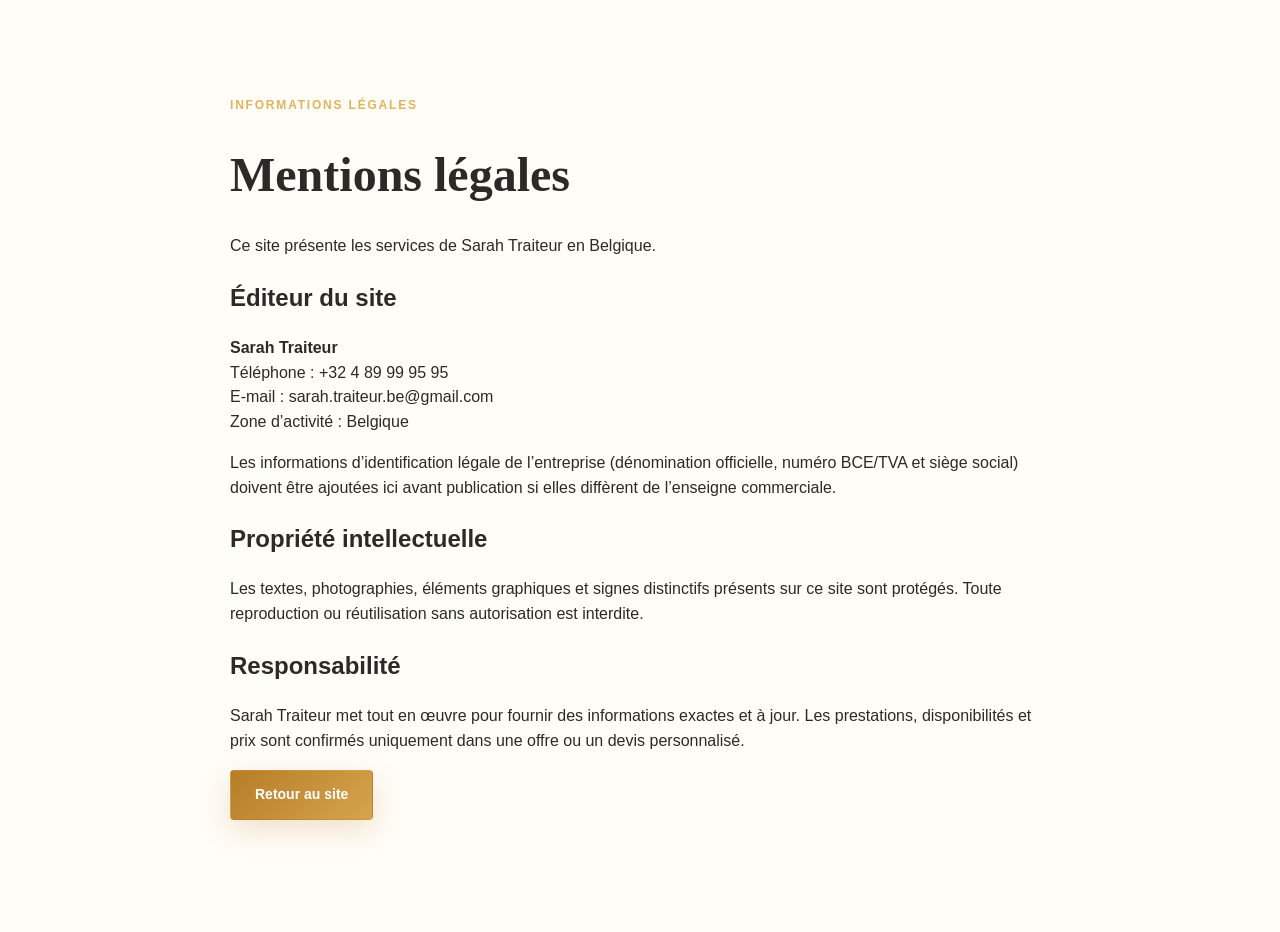
==== mentions-legales.html @ 2513f788 "Add files via upload" ====
<!DOCTYPE html>
<html lang="fr-BE"><head><meta charset="utf-8"/><meta content="width=device-width,initial-scale=1" name="viewport"/><title>Mentions légales | Sarah Traiteur</title><link href="styles.css" rel="stylesheet"/><meta content="index,follow" name="robots"/></head><body><main class="section"><div class="container" style="max-width:820px"><p class="section-kicker">INFORMATIONS LÉGALES</p><h1 style="font:600 48px var(--serif)">Mentions légales</h1><p>Ce site présente les services de Sarah Traiteur en Belgique.</p><h2>Éditeur du site</h2><p><strong>Sarah Traiteur</strong><br/>Téléphone : <a href="tel:+32489999595">+32 4 89 99 95 95</a><br/>E-mail : <a href="mailto:sarah.traiteur.be@gmail.com">sarah.traiteur.be@gmail.com</a><br/>Zone d’activité : Belgique</p><p>Les informations d’identification légale de l’entreprise (dénomination officielle, numéro BCE/TVA et siège social) doivent être ajoutées ici avant publication si elles diffèrent de l’enseigne commerciale.</p><h2>Propriété intellectuelle</h2><p>Les textes, photographies, éléments graphiques et signes distinctifs présents sur ce site sont protégés. Toute reproduction ou réutilisation sans autorisation est interdite.</p><h2>Responsabilité</h2><p>Sarah Traiteur met tout en œuvre pour fournir des informations exactes et à jour. Les prestations, disponibilités et prix sont confirmés uniquement dans une offre ou un devis personnalisé.</p><p><a class="btn btn-gold" href="index.html">Retour au site</a></p></div></main></body></html>
---- styles.css ----
:root{
  --ink:#17110d; --ink-2:#211711; --brown:#382217; --cream:#f7f2e9; --ivory:#fffdf8;
  --gold:#c99135; --gold-2:#e0b35e; --text:#2c2926; --muted:#746e68; --line:rgba(62,44,31,.14);
  --serif:"Playfair Display", Georgia, serif; --sans:"DM Sans", Arial, sans-serif;
  --container:min(1180px, calc(100% - 40px)); --shadow:0 18px 50px rgba(35,24,15,.10);
}
*{box-sizing:border-box}html{scroll-behavior:smooth}body{margin:0;font-family:var(--sans);color:var(--text);background:var(--ivory);line-height:1.55;-webkit-font-smoothing:antialiased}img{max-width:100%;display:block}a{color:inherit;text-decoration:none}button,input,select,textarea{font:inherit}.container{width:var(--container);margin-inline:auto}.skip-link{position:fixed;left:12px;top:-60px;background:#fff;color:#000;padding:10px 14px;z-index:999;border-radius:4px}.skip-link:focus{top:12px}
.site-header{position:fixed;top:0;left:0;right:0;z-index:1000;color:#fff;transition:.35s ease;background:linear-gradient(180deg,rgba(13,8,5,.68),transparent)}.site-header.scrolled,.site-header.menu-open{background:rgba(20,14,10,.91);backdrop-filter:blur(14px);box-shadow:0 1px 0 rgba(255,255,255,.08)}.nav-wrap{height:78px;display:grid;grid-template-columns:190px 1fr auto;align-items:center;gap:28px}.brand img{width:128px;height:65px;object-fit:contain}.desktop-nav{display:flex;justify-content:center;gap:32px;font-size:14px}.desktop-nav a{position:relative;padding:29px 0 24px;opacity:.9;transition:.2s}.desktop-nav a:hover,.desktop-nav a.active{opacity:1;color:#f4d28e}.desktop-nav a::after{content:"";position:absolute;left:50%;right:50%;bottom:17px;height:1px;background:var(--gold-2);transition:.25s}.desktop-nav a:hover::after,.desktop-nav a.active::after{left:0;right:0}.header-call{background:linear-gradient(135deg,#b97b25,#d8a34b);padding:12px 18px;border-radius:999px;font-weight:700;font-size:13px;white-space:nowrap;box-shadow:0 8px 25px rgba(186,125,37,.24);transition:.25s}.header-call:hover{transform:translateY(-1px);filter:brightness(1.07)}.menu-toggle,.mobile-menu{display:none}
.hero{position:relative;min-height:720px;height:82vh;max-height:900px;display:flex;align-items:center;color:#fff;overflow:hidden;background:#1b120d}.hero-picture{position:absolute;inset:0}.hero-picture img{width:100%;height:100%;object-fit:cover;object-position:center 42%}.hero-overlay{position:absolute;inset:0;background:linear-gradient(90deg,rgba(17,10,6,.82) 0%,rgba(17,10,6,.68) 37%,rgba(17,10,6,.16) 69%,rgba(17,10,6,.16) 100%),linear-gradient(180deg,rgba(13,8,5,.34),rgba(13,8,5,.05) 45%,rgba(13,8,5,.28))}.hero-content{position:relative;z-index:2;padding-top:75px}.eyebrow,.section-kicker{letter-spacing:.15em;font-size:12px;font-weight:700;color:var(--gold-2);margin:0 0 14px}.hero h1{font:600 clamp(46px,5.2vw,76px)/1.02 var(--serif);letter-spacing:-.03em;max-width:720px;margin:0 0 22px;text-wrap:balance}.hero-lead{font-size:18px;max-width:630px;color:rgba(255,255,255,.89);margin:0 0 32px}.hero-actions{display:flex;gap:14px;flex-wrap:wrap}.btn{display:inline-flex;align-items:center;justify-content:center;gap:8px;min-height:50px;padding:0 24px;border-radius:4px;font-weight:700;font-size:14px;border:1px solid transparent;transition:.25s;cursor:pointer}.btn:hover{transform:translateY(-2px)}.btn-gold{color:#fff;background:linear-gradient(135deg,#b77d28,#d6a44e);box-shadow:0 10px 28px rgba(185,126,39,.22)}.btn-outline{color:#fff;border-color:rgba(255,255,255,.64);background:rgba(0,0,0,.12);backdrop-filter:blur(4px)}.btn-outline:hover{background:#fff;color:#24160f}.hero-signature{position:absolute;right:7%;bottom:18%;z-index:2;color:rgba(255,245,223,.94);font:italic 600 22px/1.35 var(--serif);transform:rotate(-8deg);text-align:center;text-shadow:0 2px 10px rgba(0,0,0,.3)}
.service-strip{background:#faf7f1;border-bottom:1px solid var(--line)}.service-grid{display:grid;grid-template-columns:repeat(5,1fr);padding:20px 0}.service-grid article{text-align:center;padding:2px 20px;border-right:1px solid var(--line)}.service-grid article:last-child{border-right:none}.service-icon{font-size:30px;color:#ad7524;height:42px}.service-grid h3{font:600 16px/1.3 var(--serif);margin:3px 0 5px}.service-grid p{font-size:12px;color:var(--muted);margin:0}
.dark-section{background:radial-gradient(circle at 88% 35%,rgba(176,118,35,.10),transparent 28%),linear-gradient(135deg,#17100c,#241914);color:#f9f1e5}.craft{display:grid;grid-template-columns:1.12fr 1fr;min-height:440px}.craft-media{display:grid;grid-template-columns:1fr 1fr 1fr;gap:8px;padding:18px 0 18px 18px}.craft-media figure{margin:0;overflow:hidden;min-height:390px}.craft-media img{width:100%;height:100%;object-fit:cover;transition:transform .65s ease}.craft-media figure:hover img{transform:scale(1.035)}.craft-copy{padding:66px clamp(34px,6vw,90px);align-self:center}.craft h2,.section-head h2,.about h2,.contact h2,.testimonials h2,.cta-band h2{font:600 clamp(35px,4vw,54px)/1.08 var(--serif);letter-spacing:-.025em;margin:0 0 18px}.craft-copy>p:not(.section-kicker){color:rgba(255,255,255,.78);max-width:570px}.feature-list{display:grid;grid-template-columns:1fr 1fr;gap:9px 20px;margin:24px 0 30px;padding:0;list-style:none}.feature-list li{font-size:13px;color:#e8dece;position:relative;padding-left:20px}.feature-list li::before{content:"✦";position:absolute;left:0;color:var(--gold-2)}.btn-dark-outline{border-color:#b98942;color:#f8e3b8;background:transparent}.btn-dark-outline:hover{background:#c18a38;color:#fff}
.section{padding:96px 0}.light{background:#fcfaf6}.section-head{text-align:center;max-width:760px;margin:0 auto 50px}.section-head p:not(.section-kicker){color:var(--muted);font-size:17px}.section-head-left{text-align:left;margin-left:0}.cards{display:grid;grid-template-columns:repeat(3,1fr);gap:22px}.service-card{background:#fff;border:1px solid rgba(122,92,60,.14);padding:34px;min-height:305px;box-shadow:0 14px 45px rgba(55,39,26,.05);transition:.3s}.service-card:hover{transform:translateY(-6px);box-shadow:var(--shadow);border-color:rgba(187,132,51,.35)}.service-card>span{font:600 38px var(--serif);color:rgba(172,115,34,.34)}.service-card h3{font:600 25px/1.15 var(--serif);margin:16px 0 13px}.service-card p{color:var(--muted);font-size:14px}.service-card a{display:inline-block;margin-top:18px;color:#a86f20;font-weight:700;font-size:13px}
.gallery-section{background:#f1eadf}.gallery-grid{display:grid;grid-template-columns:1.2fr .8fr 1fr;grid-auto-rows:260px;gap:14px}.gallery-grid figure{margin:0;overflow:hidden;background:#ddd}.gallery-grid img{width:100%;height:100%;object-fit:cover;transition:transform .55s ease}.gallery-grid figure:hover img{transform:scale(1.04)}.g-large{grid-row:span 2}.g-wide{grid-column:span 2}
.about{background:#fff}.about-grid{display:grid;grid-template-columns:.9fr 1.1fr;gap:76px;align-items:center}.about-photo{height:560px;overflow:hidden;box-shadow:var(--shadow)}.about-photo img{width:100%;height:100%;object-fit:cover;object-position:center 30%}.about-copy>p:not(.section-kicker){color:var(--muted);font-size:16px}.quality-grid{display:grid;grid-template-columns:1fr 1fr;gap:18px 28px;margin-top:30px}.quality-grid div{display:grid;grid-template-columns:38px 1fr;column-gap:10px;align-items:center;border-top:1px solid var(--line);padding-top:14px}.quality-grid span{grid-row:1/3;color:#b77c26;font-size:22px}.quality-grid strong{font-size:14px}.quality-grid small{color:var(--muted);font-size:12px}
.testimonials{position:relative;padding:90px 0;color:#fff;overflow:hidden;background:#17100c}.testimonials-bg{position:absolute;inset:0;background:linear-gradient(rgba(16,10,7,.86),rgba(16,10,7,.90)),url('assets/gallery-reception.webp') center/cover}.testimonials-inner{position:relative}.testimonials .section-head{margin-bottom:36px}.testimonial-grid{display:grid;grid-template-columns:repeat(3,1fr);gap:18px}.testimonial-grid blockquote{margin:0;border:1px solid rgba(208,158,83,.45);padding:28px;background:rgba(22,15,10,.56);backdrop-filter:blur(4px);min-height:220px}.stars{color:#e4b05e;letter-spacing:.12em;font-size:14px}.testimonial-grid p{font:italic 500 16px/1.65 var(--serif);color:#f4ece2}.testimonial-grid footer{display:flex;flex-direction:column;margin-top:20px}.testimonial-grid footer span{font-size:12px;color:#bfb2a5}
.cta-band{background:linear-gradient(120deg,#b37925,#d3a24f);color:#fff;padding:58px 0}.cta-inner{display:flex;align-items:center;justify-content:space-between;gap:30px}.cta-band h2{font-size:40px;margin-bottom:10px}.cta-band p{margin:0;max-width:650px}.dark-kicker{color:#3f2816}.btn-cream{background:#fff8ea;color:#5a3718;min-width:190px}
.contact{background:#fbf8f2}.contact-grid{display:grid;grid-template-columns:.85fr 1.15fr;gap:72px;align-items:start}.contact-copy>p:not(.section-kicker){color:var(--muted);max-width:500px}.contact-links{display:grid;gap:16px;margin-top:34px}.contact-links a,.contact-item{display:flex;align-items:center;gap:14px}.contact-links>a>span,.contact-item>span{width:42px;height:42px;border:1px solid rgba(178,121,38,.35);display:grid;place-items:center;color:#a66c1d}.contact-links small,.contact-links strong,.contact-item small,.contact-item strong{display:block}.contact-links small,.contact-item small{font-size:11px;color:var(--muted);text-transform:uppercase;letter-spacing:.12em}.quote-form{background:#fff;padding:34px;border:1px solid rgba(115,79,44,.14);box-shadow:0 18px 55px rgba(65,44,27,.08)}.form-row{display:grid;grid-template-columns:1fr 1fr;gap:18px}.quote-form label{display:grid;gap:7px;margin-bottom:16px;font-size:12px;font-weight:700;color:#51463c}.quote-form input,.quote-form select,.quote-form textarea{width:100%;border:1px solid #ddd2c6;background:#fdfbf8;border-radius:3px;padding:12px 13px;color:#271e18;outline:none;transition:.2s}.quote-form input:focus,.quote-form select:focus,.quote-form textarea:focus{border-color:#b98335;box-shadow:0 0 0 3px rgba(185,131,53,.10)}.form-submit{width:100%;border:0}.form-note,.form-status{font-size:11px;color:#8a8178;margin:11px 0 0}.form-status{color:#7d551b}
.site-footer{background:#160f0b;color:#e8ded3}.footer-main{display:grid;grid-template-columns:1.1fr 1.5fr 1.2fr auto;gap:34px;align-items:center;padding:45px 0;border-bottom:1px solid rgba(255,255,255,.1)}.footer-brand img{width:120px;height:62px;object-fit:contain}.footer-brand p{font:italic 14px var(--serif);color:#c2b4a7}.site-footer h3{font:600 22px var(--serif);margin:0 0 7px}.site-footer p{font-size:13px;color:#c7bbb0;margin:0}.footer-contact{display:grid;gap:6px;font-size:13px}.footer-bottom{display:flex;justify-content:space-between;gap:20px;padding:18px 0;font-size:11px;color:#a99c90}.socials{display:flex;gap:18px;flex-wrap:wrap}.socials a:hover{color:#e4b05e}
.reveal{opacity:0;transform:translateY(18px);transition:opacity .65s ease,transform .65s ease}.reveal.visible{opacity:1;transform:none}
@media (max-width:1050px){.nav-wrap{grid-template-columns:150px 1fr auto}.desktop-nav{gap:20px}.desktop-nav a{font-size:13px}.header-call{font-size:12px;padding:11px 13px}.service-grid{grid-template-columns:repeat(5,1fr)}.service-grid article{padding:0 10px}.craft{grid-template-columns:1fr}.craft-media{padding:16px 16px 0}.craft-media figure{min-height:260px}.craft-copy{padding:48px 40px 60px}.footer-main{grid-template-columns:1fr 1fr}.footer-main>.btn{justify-self:start}}
@media (max-width:820px){:root{--container:min(100% - 30px, 720px)}.desktop-nav,.header-call{display:none}.nav-wrap{grid-template-columns:1fr auto;height:70px}.brand img{width:112px;height:58px}.menu-toggle{display:grid;width:42px;height:42px;background:transparent;border:0;place-content:center;gap:5px}.menu-toggle span{display:block;width:23px;height:1.5px;background:#fff;transition:.25s}.site-header.menu-open .menu-toggle span:nth-child(1){transform:translateY(6.5px) rotate(45deg)}.site-header.menu-open .menu-toggle span:nth-child(2){opacity:0}.site-header.menu-open .menu-toggle span:nth-child(3){transform:translateY(-6.5px) rotate(-45deg)}.mobile-menu{display:grid;max-height:0;overflow:hidden;transition:max-height .35s ease;padding:0 15px}.site-header.menu-open .mobile-menu{max-height:520px;padding-bottom:18px}.mobile-menu a{padding:12px 10px;border-top:1px solid rgba(255,255,255,.08);font-size:14px}.mobile-call{color:#f1c470;font-weight:700}.hero{min-height:680px;height:88vh}.hero-picture img{object-position:57% 40%}.hero-overlay{background:linear-gradient(90deg,rgba(15,9,6,.83),rgba(15,9,6,.52) 64%,rgba(15,9,6,.30))}.hero-content{padding-top:70px}.hero-signature{display:none}.service-grid{grid-template-columns:1fr 1fr}.service-grid article{padding:16px;border-right:0;border-bottom:1px solid var(--line)}.service-grid article:last-child{grid-column:1/-1}.cards,.testimonial-grid{grid-template-columns:1fr}.gallery-grid{grid-template-columns:1fr 1fr;grid-auto-rows:220px}.g-large{grid-row:span 2}.g-wide{grid-column:1/-1}.about-grid,.contact-grid{grid-template-columns:1fr;gap:42px}.about-photo{height:500px}.cta-inner{align-items:flex-start;flex-direction:column}.footer-main{grid-template-columns:1fr}.footer-bottom{flex-direction:column}.footer-main>.btn{justify-self:start}}
@media (max-width:560px){:root{--container:calc(100% - 28px)}.section{padding:72px 0}.hero{min-height:700px;height:92svh;max-height:820px;align-items:flex-end;padding-bottom:60px}.hero-picture img{object-position:60% 35%}.hero-overlay{background:linear-gradient(180deg,rgba(12,8,5,.28) 0%,rgba(12,8,5,.38) 40%,rgba(12,8,5,.91) 84%,rgba(12,8,5,.98) 100%)}.hero-content{padding-top:100px}.hero h1{font-size:42px;line-height:1.03}.hero-lead{font-size:15px}.hero-actions{display:grid}.btn{width:100%}.service-grid{grid-template-columns:1fr}.service-grid article:last-child{grid-column:auto}.craft-media{grid-template-columns:1fr 1fr;gap:6px}.craft-media figure{min-height:210px}.craft-media figure:nth-child(3){grid-column:1/-1;height:180px}.craft-copy{padding:42px 22px 52px}.feature-list{grid-template-columns:1fr}.section-head{margin-bottom:34px}.section-head h2,.about h2,.contact h2,.testimonials h2{font-size:38px}.cards{gap:14px}.service-card{padding:26px;min-height:auto}.gallery-grid{grid-template-columns:1fr;grid-auto-rows:260px}.g-large,.g-wide{grid-column:auto;grid-row:auto}.about-photo{height:440px}.quality-grid{grid-template-columns:1fr}.testimonial-grid blockquote{min-height:0}.cta-band{padding:48px 0}.cta-band h2{font-size:35px}.form-row{grid-template-columns:1fr}.quote-form{padding:24px 18px}.footer-main{padding:38px 0}.socials{gap:10px 16px}}
@media (prefers-reduced-motion:reduce){html{scroll-behavior:auto}.reveal{opacity:1;transform:none;transition:none}*{transition-duration:.01ms!important;animation-duration:.01ms!important}}

.form-submit:disabled {
  opacity: .7;
  cursor: wait;
}
.form-status {
  min-height: 1.4em;
  margin-top: 12px;
  font-size: .92rem;
}
.form-status.success {
  color: #b88a3b;
}

/* FAQ — contenu utile pour les visiteurs, moteurs de recherche et assistants IA */
.faq-section{background:#fffdf8}
.faq-grid{max-width:900px;margin:0 auto;border-top:1px solid var(--line)}
.faq-item{border-bottom:1px solid var(--line);padding:0}
.faq-item summary{list-style:none;cursor:pointer;padding:24px 48px 24px 0;font:600 20px/1.35 var(--serif);position:relative;color:#2c2018}
.faq-item summary::-webkit-details-marker{display:none}
.faq-item summary::after{content:"+";position:absolute;right:6px;top:50%;transform:translateY(-50%);font:400 28px/1 var(--sans);color:#b77c26;transition:transform .2s ease}
.faq-item[open] summary::after{transform:translateY(-50%) rotate(45deg)}
.faq-item p{margin:-4px 54px 24px 0;color:var(--muted);font-size:15px;line-height:1.7}
@media (max-width:560px){.faq-item summary{font-size:18px;padding:20px 42px 20px 0}.faq-item p{margin:-2px 34px 20px 0}}
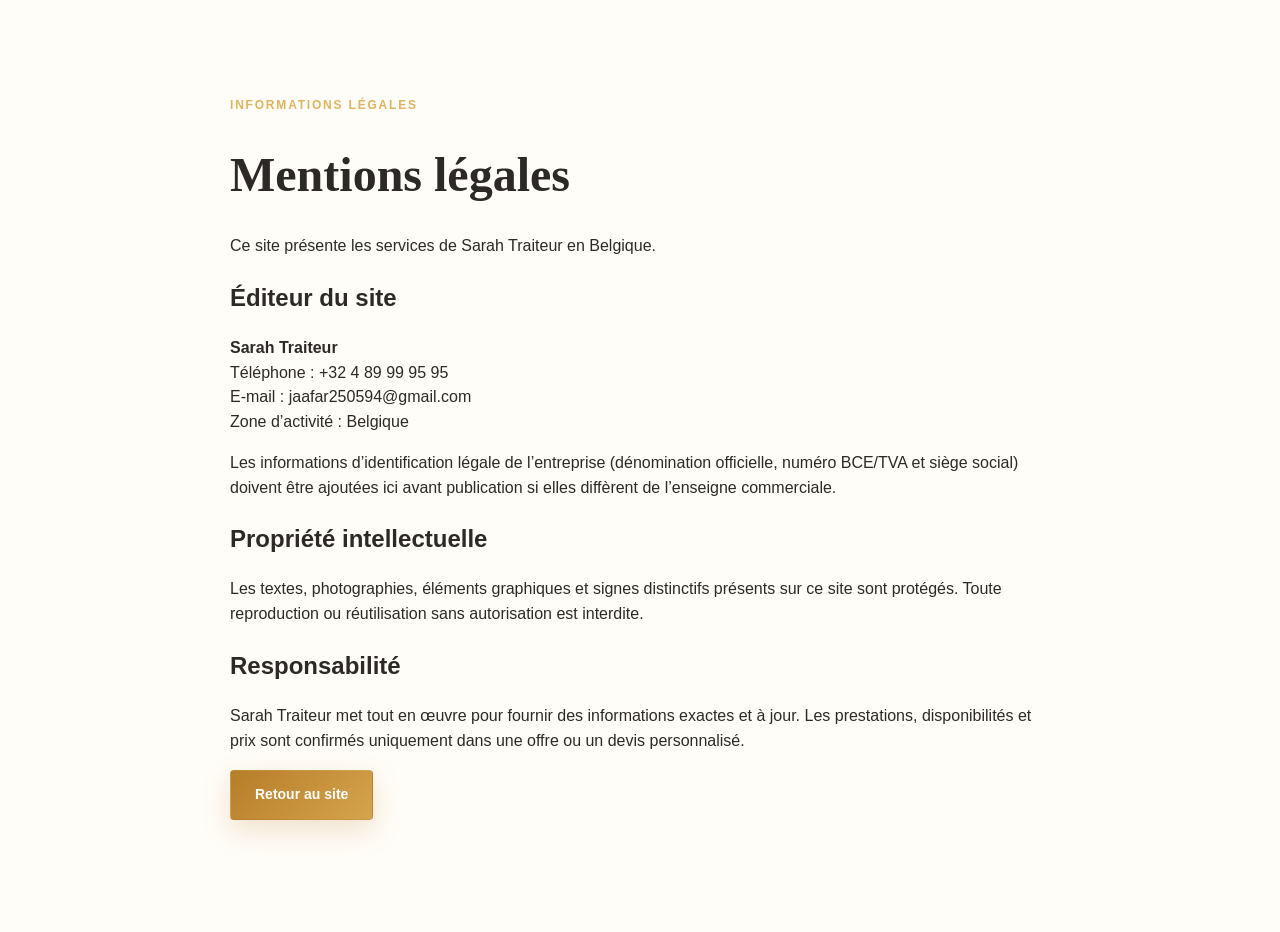
==== commit 80681459: "Update Sarah Traiteur contact email" ====
--- a/mentions-legales.html
+++ b/mentions-legales.html
@@ -1,2 +1,2 @@
 <!DOCTYPE html>
-<html lang="fr-BE"><head><meta charset="utf-8"/><meta content="width=device-width,initial-scale=1" name="viewport"/><title>Mentions légales | Sarah Traiteur</title><link href="styles.css" rel="stylesheet"/><meta content="index,follow" name="robots"/></head><body><main class="section"><div class="container" style="max-width:820px"><p class="section-kicker">INFORMATIONS LÉGALES</p><h1 style="font:600 48px var(--serif)">Mentions légales</h1><p>Ce site présente les services de Sarah Traiteur en Belgique.</p><h2>Éditeur du site</h2><p><strong>Sarah Traiteur</strong><br/>Téléphone : <a href="tel:+32489999595">+32 4 89 99 95 95</a><br/>E-mail : <a href="mailto:sarah.traiteur.be@gmail.com">sarah.traiteur.be@gmail.com</a><br/>Zone d’activité : Belgique</p><p>Les informations d’identification légale de l’entreprise (dénomination officielle, numéro BCE/TVA et siège social) doivent être ajoutées ici avant publication si elles diffèrent de l’enseigne commerciale.</p><h2>Propriété intellectuelle</h2><p>Les textes, photographies, éléments graphiques et signes distinctifs présents sur ce site sont protégés. Toute reproduction ou réutilisation sans autorisation est interdite.</p><h2>Responsabilité</h2><p>Sarah Traiteur met tout en œuvre pour fournir des informations exactes et à jour. Les prestations, disponibilités et prix sont confirmés uniquement dans une offre ou un devis personnalisé.</p><p><a class="btn btn-gold" href="index.html">Retour au site</a></p></div></main></body></html>
+<html lang="fr-BE"><head><meta charset="utf-8"/><meta content="width=device-width,initial-scale=1" name="viewport"/><title>Mentions légales | Sarah Traiteur</title><link href="styles.css" rel="stylesheet"/><meta content="index,follow" name="robots"/></head><body><main class="section"><div class="container" style="max-width:820px"><p class="section-kicker">INFORMATIONS LÉGALES</p><h1 style="font:600 48px var(--serif)">Mentions légales</h1><p>Ce site présente les services de Sarah Traiteur en Belgique.</p><h2>Éditeur du site</h2><p><strong>Sarah Traiteur</strong><br/>Téléphone : <a href="tel:+32489999595">+32 4 89 99 95 95</a><br/>E-mail : <a href="mailto:jaafar250594@gmail.com">jaafar250594@gmail.com</a><br/>Zone d’activité : Belgique</p><p>Les informations d’identification légale de l’entreprise (dénomination officielle, numéro BCE/TVA et siège social) doivent être ajoutées ici avant publication si elles diffèrent de l’enseigne commerciale.</p><h2>Propriété intellectuelle</h2><p>Les textes, photographies, éléments graphiques et signes distinctifs présents sur ce site sont protégés. Toute reproduction ou réutilisation sans autorisation est interdite.</p><h2>Responsabilité</h2><p>Sarah Traiteur met tout en œuvre pour fournir des informations exactes et à jour. Les prestations, disponibilités et prix sont confirmés uniquement dans une offre ou un devis personnalisé.</p><p><a class="btn btn-gold" href="index.html">Retour au site</a></p></div></main></body></html>
